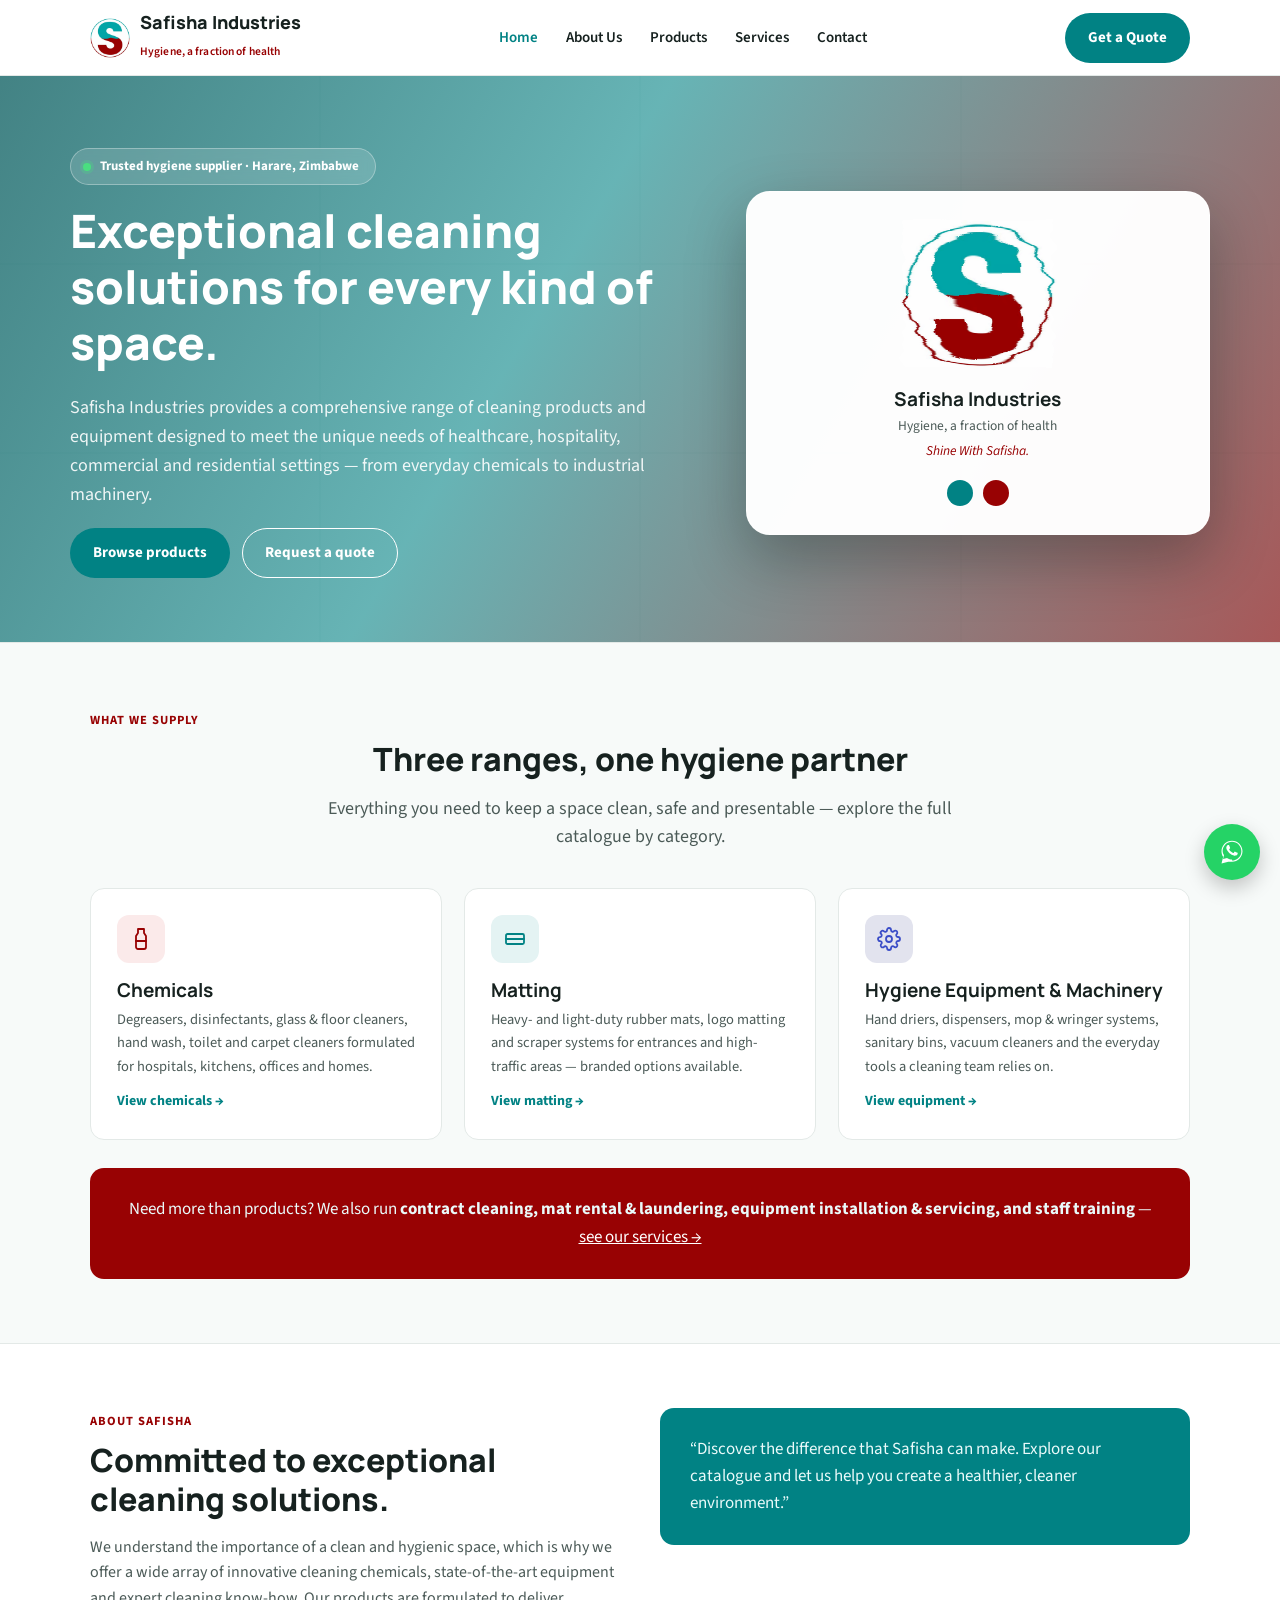
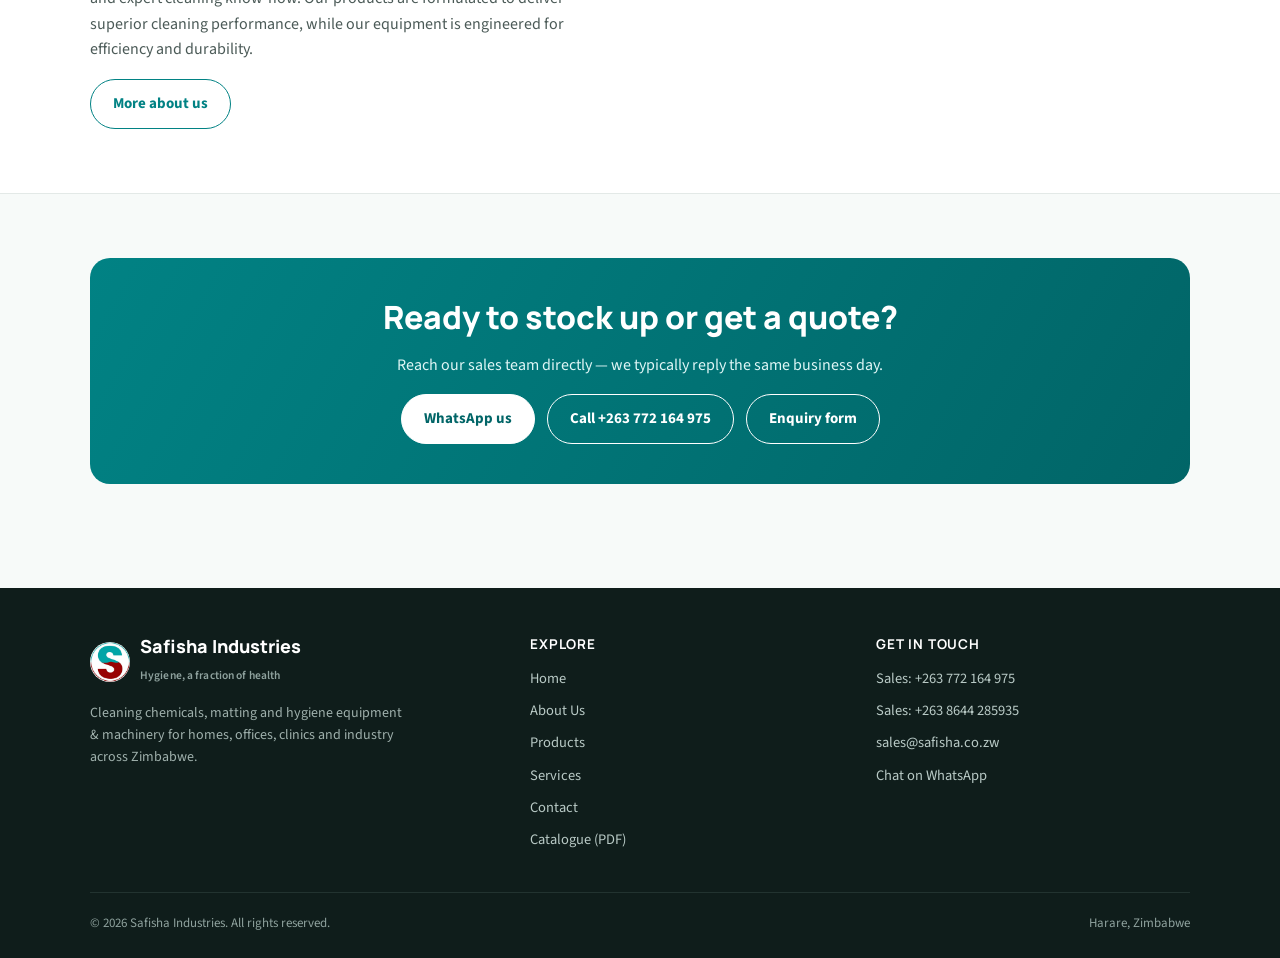
==== index.html @ 1ce9f166 "Add files via upload" ====
<!doctype html>
<html lang="en">
<head>
<meta charset="UTF-8">
<meta name="viewport" content="width=device-width, initial-scale=1">
<title>Home | Safisha Industries</title>
<meta name="description" content="Safisha Industries supplies cleaning chemicals, matting and hygiene equipment &amp; machinery to homes, offices, clinics and industry across Zimbabwe.">
<meta name="theme-color" content="#018284">
<link rel="icon" type="image/png" sizes="32x32" href="/assets/favicon-32.png">
<link rel="apple-touch-icon" href="/assets/favicon-180.png">
<link rel="preconnect" href="https://fonts.googleapis.com">
<link rel="preconnect" href="https://fonts.gstatic.com" crossorigin>
<link href="https://fonts.googleapis.com/css2?family=Manrope:wght@700;800&family=Source+Sans+3:wght@400;600;700&display=swap" rel="stylesheet">
<link rel="stylesheet" href="/css/styles.css">
<meta property="og:title" content="Safisha Industries — Hygiene, a fraction of health">
<meta property="og:description" content="Safisha Industries supplies cleaning chemicals, matting and hygiene equipment &amp; machinery to homes, offices, clinics and industry across Zimbabwe.">
<meta property="og:type" content="website">
<meta property="og:image" content="/assets/logo-original.png">
<script type="application/ld+json">
{
  "@context": "https://schema.org",
  "@type": "Organization",
  "name": "Safisha Industries",
  "description": "Cleaning chemicals, matting and hygiene equipment supplier in Zimbabwe.",
  "email": "sales@safisha.co.zw",
  "telephone": "+263 772 164 975",
  "slogan": "Hygiene, a fraction of health"
}
</script>
</head>
<body>

<header id="site-header">
  <div class="nav-wrap">
    <a href="/" class="brandmark" aria-label="Safisha Industries home">
      <img src="/assets/logo.png" alt="Safisha Industries logo">
      <span>
        <span class="name">Safisha Industries</span><br>
        <span class="tag">Hygiene, a fraction of health</span>
      </span>
    </a>
    <nav class="mainnav" aria-label="Primary">
      <a href="/" class=" active">Home</a>
      <a href="/about.html" class="">About Us</a>
      <a href="/products.html" class="">Products</a>
      <a href="/services.html" class="">Services</a>
      <a href="/contact.html" class="">Contact</a>
    </nav>
    <div class="nav-cta">
      <a class="btn primary" href="/contact.html">Get a Quote</a>
      <button class="menu-toggle" aria-label="Menu" aria-expanded="false">
        <svg viewBox="0 0 24 24" fill="none" stroke="currentColor" stroke-width="2" stroke-linecap="round"><path d="M3 6h18M3 12h18M3 18h18"/></svg>
      </button>
    </div>
  </div>
</header>

<section class="hero">
    <div class="hero-bg" aria-hidden="true">
          <div class="hero-bg-cell">
                  <span style="background-image:url('/assets/products/degreasing-detergent-concentrate.jpg'); animation-duration:45s; animation-delay:0s;"></span>
                  <span style="background-image:url('/assets/products/extra-duty-heavy-duty-rubber-mats.jpg'); animation-duration:45s; animation-delay:5s;"></span>
                  <span style="background-image:url('/assets/products/eco-budget-automatic-hand-drier.jpg'); animation-duration:45s; animation-delay:10s;"></span>
                  <span style="background-image:url('/assets/products/hand-wash-liquid.jpg'); animation-duration:45s; animation-delay:15s;"></span>
                  <span style="background-image:url('/assets/products/spectra-clean.jpg'); animation-duration:45s; animation-delay:20s;"></span>
                  <span style="background-image:url('/assets/products/wet-dry-vacuum-cleaner.jpg'); animation-duration:45s; animation-delay:25s;"></span>
                  <span style="background-image:url('/assets/products/bleach-solution.jpg'); animation-duration:45s; animation-delay:30s;"></span>
                  <span style="background-image:url('/assets/products/trio-scraper.jpg'); animation-duration:45s; animation-delay:35s;"></span>
                  <span style="background-image:url('/assets/products/wet-floor-signs.jpg'); animation-duration:45s; animation-delay:40s;"></span>
              </div>
          <div class="hero-bg-cell">
                  <span style="background-image:url('/assets/products/degreasing-detergent-concentrate.jpg'); animation-duration:45s; animation-delay:5s;"></span>
                  <span style="background-image:url('/assets/products/extra-duty-heavy-duty-rubber-mats.jpg'); animation-duration:45s; animation-delay:10s;"></span>
                  <span style="background-image:url('/assets/products/eco-budget-automatic-hand-drier.jpg'); animation-duration:45s; animation-delay:15s;"></span>
                  <span style="background-image:url('/assets/products/hand-wash-liquid.jpg'); animation-duration:45s; animation-delay:20s;"></span>
                  <span style="background-image:url('/assets/products/spectra-clean.jpg'); animation-duration:45s; animation-delay:25s;"></span>
                  <span style="background-image:url('/assets/products/wet-dry-vacuum-cleaner.jpg'); animation-duration:45s; animation-delay:30s;"></span>
                  <span style="background-image:url('/assets/products/bleach-solution.jpg'); animation-duration:45s; animation-delay:35s;"></span>
                  <span style="background-image:url('/assets/products/trio-scraper.jpg'); animation-duration:45s; animation-delay:40s;"></span>
                  <span style="background-image:url('/assets/products/wet-floor-signs.jpg'); animation-duration:45s; animation-delay:0s;"></span>
              </div>
          <div class="hero-bg-cell">
                  <span style="background-image:url('/assets/products/degreasing-detergent-concentrate.jpg'); animation-duration:45s; animation-delay:10s;"></span>
                  <span style="background-image:url('/assets/products/extra-duty-heavy-duty-rubber-mats.jpg'); animation-duration:45s; animation-delay:15s;"></span>
                  <span style="background-image:url('/assets/products/eco-budget-automatic-hand-drier.jpg'); animation-duration:45s; animation-delay:20s;"></span>
                  <span style="background-image:url('/assets/products/hand-wash-liquid.jpg'); animation-duration:45s; animation-delay:25s;"></span>
                  <span style="background-image:url('/assets/products/spectra-clean.jpg'); animation-duration:45s; animation-delay:30s;"></span>
                  <span style="background-image:url('/assets/products/wet-dry-vacuum-cleaner.jpg'); animation-duration:45s; animation-delay:35s;"></span>
                  <span style="background-image:url('/assets/products/bleach-solution.jpg'); animation-duration:45s; animation-delay:40s;"></span>
                  <span style="background-image:url('/assets/products/trio-scraper.jpg'); animation-duration:45s; animation-delay:0s;"></span>
                  <span style="background-image:url('/assets/products/wet-floor-signs.jpg'); animation-duration:45s; animation-delay:5s;"></span>
              </div>
          <div class="hero-bg-cell">
                  <span style="background-image:url('/assets/products/degreasing-detergent-concentrate.jpg'); animation-duration:45s; animation-delay:15s;"></span>
                  <span style="background-image:url('/assets/products/extra-duty-heavy-duty-rubber-mats.jpg'); animation-duration:45s; animation-delay:20s;"></span>
                  <span style="background-image:url('/assets/products/eco-budget-automatic-hand-drier.jpg'); animation-duration:45s; animation-delay:25s;"></span>
                  <span style="background-image:url('/assets/products/hand-wash-liquid.jpg'); animation-duration:45s; animation-delay:30s;"></span>
                  <span style="background-image:url('/assets/products/spectra-clean.jpg'); animation-duration:45s; animation-delay:35s;"></span>
                  <span style="background-image:url('/assets/products/wet-dry-vacuum-cleaner.jpg'); animation-duration:45s; animation-delay:40s;"></span>
                  <span style="background-image:url('/assets/products/bleach-solution.jpg'); animation-duration:45s; animation-delay:0s;"></span>
                  <span style="background-image:url('/assets/products/trio-scraper.jpg'); animation-duration:45s; animation-delay:5s;"></span>
                  <span style="background-image:url('/assets/products/wet-floor-signs.jpg'); animation-duration:45s; animation-delay:10s;"></span>
              </div>
          <div class="hero-bg-cell">
                  <span style="background-image:url('/assets/products/degreasing-detergent-concentrate.jpg'); animation-duration:45s; animation-delay:20s;"></span>
                  <span style="background-image:url('/assets/products/extra-duty-heavy-duty-rubber-mats.jpg'); animation-duration:45s; animation-delay:25s;"></span>
                  <span style="background-image:url('/assets/products/eco-budget-automatic-hand-drier.jpg'); animation-duration:45s; animation-delay:30s;"></span>
                  <span style="background-image:url('/assets/products/hand-wash-liquid.jpg'); animation-duration:45s; animation-delay:35s;"></span>
                  <span style="background-image:url('/assets/products/spectra-clean.jpg'); animation-duration:45s; animation-delay:40s;"></span>
                  <span style="background-image:url('/assets/products/wet-dry-vacuum-cleaner.jpg'); animation-duration:45s; animation-delay:0s;"></span>
                  <span style="background-image:url('/assets/products/bleach-solution.jpg'); animation-duration:45s; animation-delay:5s;"></span>
                  <span style="background-image:url('/assets/products/trio-scraper.jpg'); animation-duration:45s; animation-delay:10s;"></span>
                  <span style="background-image:url('/assets/products/wet-floor-signs.jpg'); animation-duration:45s; animation-delay:15s;"></span>
              </div>
          <div class="hero-bg-cell">
                  <span style="background-image:url('/assets/products/degreasing-detergent-concentrate.jpg'); animation-duration:45s; animation-delay:25s;"></span>
                  <span style="background-image:url('/assets/products/extra-duty-heavy-duty-rubber-mats.jpg'); animation-duration:45s; animation-delay:30s;"></span>
                  <span style="background-image:url('/assets/products/eco-budget-automatic-hand-drier.jpg'); animation-duration:45s; animation-delay:35s;"></span>
                  <span style="background-image:url('/assets/products/hand-wash-liquid.jpg'); animation-duration:45s; animation-delay:40s;"></span>
                  <span style="background-image:url('/assets/products/spectra-clean.jpg'); animation-duration:45s; animation-delay:0s;"></span>
                  <span style="background-image:url('/assets/products/wet-dry-vacuum-cleaner.jpg'); animation-duration:45s; animation-delay:5s;"></span>
                  <span style="background-image:url('/assets/products/bleach-solution.jpg'); animation-duration:45s; animation-delay:10s;"></span>
                  <span style="background-image:url('/assets/products/trio-scraper.jpg'); animation-duration:45s; animation-delay:15s;"></span>
                  <span style="background-image:url('/assets/products/wet-floor-signs.jpg'); animation-duration:45s; animation-delay:20s;"></span>
              </div>
          <div class="hero-bg-cell">
                  <span style="background-image:url('/assets/products/degreasing-detergent-concentrate.jpg'); animation-duration:45s; animation-delay:30s;"></span>
                  <span style="background-image:url('/assets/products/extra-duty-heavy-duty-rubber-mats.jpg'); animation-duration:45s; animation-delay:35s;"></span>
                  <span style="background-image:url('/assets/products/eco-budget-automatic-hand-drier.jpg'); animation-duration:45s; animation-delay:40s;"></span>
                  <span style="background-image:url('/assets/products/hand-wash-liquid.jpg'); animation-duration:45s; animation-delay:0s;"></span>
                  <span style="background-image:url('/assets/products/spectra-clean.jpg'); animation-duration:45s; animation-delay:5s;"></span>
                  <span style="background-image:url('/assets/products/wet-dry-vacuum-cleaner.jpg'); animation-duration:45s; animation-delay:10s;"></span>
                  <span style="background-image:url('/assets/products/bleach-solution.jpg'); animation-duration:45s; animation-delay:15s;"></span>
                  <span style="background-image:url('/assets/products/trio-scraper.jpg'); animation-duration:45s; animation-delay:20s;"></span>
                  <span style="background-image:url('/assets/products/wet-floor-signs.jpg'); animation-duration:45s; animation-delay:25s;"></span>
              </div>
          <div class="hero-bg-cell">
                  <span style="background-image:url('/assets/products/degreasing-detergent-concentrate.jpg'); animation-duration:45s; animation-delay:35s;"></span>
                  <span style="background-image:url('/assets/products/extra-duty-heavy-duty-rubber-mats.jpg'); animation-duration:45s; animation-delay:40s;"></span>
                  <span style="background-image:url('/assets/products/eco-budget-automatic-hand-drier.jpg'); animation-duration:45s; animation-delay:0s;"></span>
                  <span style="background-image:url('/assets/products/hand-wash-liquid.jpg'); animation-duration:45s; animation-delay:5s;"></span>
                  <span style="background-image:url('/assets/products/spectra-clean.jpg'); animation-duration:45s; animation-delay:10s;"></span>
                  <span style="background-image:url('/assets/products/wet-dry-vacuum-cleaner.jpg'); animation-duration:45s; animation-delay:15s;"></span>
                  <span style="background-image:url('/assets/products/bleach-solution.jpg'); animation-duration:45s; animation-delay:20s;"></span>
                  <span style="background-image:url('/assets/products/trio-scraper.jpg'); animation-duration:45s; animation-delay:25s;"></span>
                  <span style="background-image:url('/assets/products/wet-floor-signs.jpg'); animation-duration:45s; animation-delay:30s;"></span>
              </div>
          <div class="hero-bg-cell">
                  <span style="background-image:url('/assets/products/degreasing-detergent-concentrate.jpg'); animation-duration:45s; animation-delay:40s;"></span>
                  <span style="background-image:url('/assets/products/extra-duty-heavy-duty-rubber-mats.jpg'); animation-duration:45s; animation-delay:0s;"></span>
                  <span style="background-image:url('/assets/products/eco-budget-automatic-hand-drier.jpg'); animation-duration:45s; animation-delay:5s;"></span>
                  <span style="background-image:url('/assets/products/hand-wash-liquid.jpg'); animation-duration:45s; animation-delay:10s;"></span>
                  <span style="background-image:url('/assets/products/spectra-clean.jpg'); animation-duration:45s; animation-delay:15s;"></span>
                  <span style="background-image:url('/assets/products/wet-dry-vacuum-cleaner.jpg'); animation-duration:45s; animation-delay:20s;"></span>
                  <span style="background-image:url('/assets/products/bleach-solution.jpg'); animation-duration:45s; animation-delay:25s;"></span>
                  <span style="background-image:url('/assets/products/trio-scraper.jpg'); animation-duration:45s; animation-delay:30s;"></span>
                  <span style="background-image:url('/assets/products/wet-floor-signs.jpg'); animation-duration:45s; animation-delay:35s;"></span>
              </div>
          <div class="hero-bg-cell">
                  <span style="background-image:url('/assets/products/degreasing-detergent-concentrate.jpg'); animation-duration:45s; animation-delay:0s;"></span>
                  <span style="background-image:url('/assets/products/extra-duty-heavy-duty-rubber-mats.jpg'); animation-duration:45s; animation-delay:5s;"></span>
                  <span style="background-image:url('/assets/products/eco-budget-automatic-hand-drier.jpg'); animation-duration:45s; animation-delay:10s;"></span>
                  <span style="background-image:url('/assets/products/hand-wash-liquid.jpg'); animation-duration:45s; animation-delay:15s;"></span>
                  <span style="background-image:url('/assets/products/spectra-clean.jpg'); animation-duration:45s; animation-delay:20s;"></span>
                  <span style="background-image:url('/assets/products/wet-dry-vacuum-cleaner.jpg'); animation-duration:45s; animation-delay:25s;"></span>
                  <span style="background-image:url('/assets/products/bleach-solution.jpg'); animation-duration:45s; animation-delay:30s;"></span>
                  <span style="background-image:url('/assets/products/trio-scraper.jpg'); animation-duration:45s; animation-delay:35s;"></span>
                  <span style="background-image:url('/assets/products/wet-floor-signs.jpg'); animation-duration:45s; animation-delay:40s;"></span>
              </div>
          <div class="hero-bg-cell">
                  <span style="background-image:url('/assets/products/degreasing-detergent-concentrate.jpg'); animation-duration:45s; animation-delay:5s;"></span>
                  <span style="background-image:url('/assets/products/extra-duty-heavy-duty-rubber-mats.jpg'); animation-duration:45s; animation-delay:10s;"></span>
                  <span style="background-image:url('/assets/products/eco-budget-automatic-hand-drier.jpg'); animation-duration:45s; animation-delay:15s;"></span>
                  <span style="background-image:url('/assets/products/hand-wash-liquid.jpg'); animation-duration:45s; animation-delay:20s;"></span>
                  <span style="background-image:url('/assets/products/spectra-clean.jpg'); animation-duration:45s; animation-delay:25s;"></span>
                  <span style="background-image:url('/assets/products/wet-dry-vacuum-cleaner.jpg'); animation-duration:45s; animation-delay:30s;"></span>
                  <span style="background-image:url('/assets/products/bleach-solution.jpg'); animation-duration:45s; animation-delay:35s;"></span>
                  <span style="background-image:url('/assets/products/trio-scraper.jpg'); animation-duration:45s; animation-delay:40s;"></span>
                  <span style="background-image:url('/assets/products/wet-floor-signs.jpg'); animation-duration:45s; animation-delay:0s;"></span>
              </div>
          <div class="hero-bg-cell">
                  <span style="background-image:url('/assets/products/degreasing-detergent-concentrate.jpg'); animation-duration:45s; animation-delay:10s;"></span>
                  <span style="background-image:url('/assets/products/extra-duty-heavy-duty-rubber-mats.jpg'); animation-duration:45s; animation-delay:15s;"></span>
                  <span style="background-image:url('/assets/products/eco-budget-automatic-hand-drier.jpg'); animation-duration:45s; animation-delay:20s;"></span>
                  <span style="background-image:url('/assets/products/hand-wash-liquid.jpg'); animation-duration:45s; animation-delay:25s;"></span>
                  <span style="background-image:url('/assets/products/spectra-clean.jpg'); animation-duration:45s; animation-delay:30s;"></span>
                  <span style="background-image:url('/assets/products/wet-dry-vacuum-cleaner.jpg'); animation-duration:45s; animation-delay:35s;"></span>
                  <span style="background-image:url('/assets/products/bleach-solution.jpg'); animation-duration:45s; animation-delay:40s;"></span>
                  <span style="background-image:url('/assets/products/trio-scraper.jpg'); animation-duration:45s; animation-delay:0s;"></span>
                  <span style="background-image:url('/assets/products/wet-floor-signs.jpg'); animation-duration:45s; animation-delay:5s;"></span>
              </div>
      </div>
  <div class="container hero-grid">
    <div>
      <span class="hero-badge"><span class="dot" aria-hidden="true"></span>Trusted hygiene supplier &middot; Harare, Zimbabwe</span>
      <h1>Exceptional cleaning solutions for every kind of space.</h1>
      <p class="lede">
        Safisha Industries provides a comprehensive range of cleaning products and equipment designed
        to meet the unique needs of healthcare, hospitality, commercial and residential settings —
        from everyday chemicals to industrial machinery.
      </p>
      <div class="btn-row">
        <a class="btn primary" href="/products.html">Browse products</a>
        <a class="btn outline" href="/contact.html">Request a quote</a>
      </div>
    </div>
    <div class="hero-art">
      <!-- Hidden SVG filter that gives the logo a cloth-like ripple — the
           feTurbulence animates continuously, feDisplacementMap uses that
           noise to warp the image, so the S (and badge) gently wave like a
           flag rather than sitting static. -->
      <svg width="0" height="0" style="position:absolute;" aria-hidden="true" focusable="false">
        <filter id="wave-flag" x="-30%" y="-30%" width="160%" height="160%">
          <!-- Low x-frequency + higher, fixed y-frequency = a few broad
               horizontal bands rather than fine noise, which is what reads
               as cloth "flapping" instead of a shimmering texture. Only the
               x-frequency animates, so the bands stay the same tightness and
               just roll slowly across the badge like a real ripple. -->
          <feTurbulence id="wave-turb" type="fractalNoise" numOctaves="1" seed="7" baseFrequency="0.006 0.09" result="wave-noise">
            <animate id="wave-turb-anim" attributeName="baseFrequency" dur="4s" values="0.005 0.09;0.008 0.09;0.005 0.09" repeatCount="indefinite" calcMode="spline" keySplines="0.45 0 0.55 1;0.45 0 0.55 1" keyTimes="0;0.5;1" />
          </feTurbulence>
          <feDisplacementMap id="wave-disp" in="SourceGraphic" in2="wave-noise" scale="18" xChannelSelector="R" yChannelSelector="G" />
        </filter>
      </svg>
      <a href="/" aria-label="Safisha Industries home">
        <img src="/assets/logo-original.png" alt="Safisha Industries logo" class="hero-logo-wave">
      </a>
      <div>
        <h3 class="mt-0" style="margin-bottom:4px;">Safisha Industries</h3>
        <p class="mb-0 small">Hygiene, a fraction of health</p>
        <p class="mb-0 small hero-shine-tag">Shine With Safisha.</p>
      </div>
      <div class="swatch-row" aria-hidden="true">
        <span class="swatch" style="background:#018284"></span>
        <span class="swatch" style="background:#980203"></span>
      </div>
    </div>
  </div>
</section>

<section class="section">
  <div class="container">
    <div class="eyebrow center">What we supply</div>
    <h2 class="center">Three ranges, one hygiene partner</h2>
    <p class="lede center" style="margin:0 auto 36px;">
      Everything you need to keep a space clean, safe and presentable — explore the full
      catalogue by category.
    </p>
    <div class="grid cols-3">
      <div class="card">
        <div class="icon maroon">
          <svg viewBox="0 0 24 24" fill="none" stroke="currentColor" stroke-width="1.8" stroke-linecap="round" stroke-linejoin="round"><path d="M9 2h6v4l2 3v11a2 2 0 0 1-2 2H9a2 2 0 0 1-2-2V9l2-3z"/><path d="M7 14h10"/></svg>
        </div>
        <h3>Chemicals</h3>
        <p>Degreasers, disinfectants, glass &amp; floor cleaners, hand wash, toilet and carpet cleaners
          formulated for hospitals, kitchens, offices and homes.</p>
        <a class="card-link" href="/products.html#chemicals">View chemicals &rarr;</a>
      </div>
      <div class="card">
        <div class="icon">
          <svg viewBox="0 0 24 24" fill="none" stroke="currentColor" stroke-width="1.8" stroke-linecap="round" stroke-linejoin="round"><rect x="3" y="7" width="18" height="10" rx="1.5"/><path d="M3 12h18"/></svg>
        </div>
        <h3>Matting</h3>
        <p>Heavy- and light-duty rubber mats, logo matting and scraper systems for entrances and
          high-traffic areas — branded options available.</p>
        <a class="card-link" href="/products.html#matting">View matting &rarr;</a>
      </div>
      <div class="card">
        <div class="icon" style="background:#E2E3EE; color:#3A4CC7;">
          <svg viewBox="0 0 24 24" fill="none" stroke="currentColor" stroke-width="1.8" stroke-linecap="round" stroke-linejoin="round"><circle cx="12" cy="12" r="3"/><path d="M19.4 15a1.65 1.65 0 0 0 .33 1.82l.06.06a2 2 0 1 1-2.83 2.83l-.06-.06a1.65 1.65 0 0 0-1.82-.33 1.65 1.65 0 0 0-1 1.51V21a2 2 0 0 1-4 0v-.09A1.65 1.65 0 0 0 9 19.4a1.65 1.65 0 0 0-1.82.33l-.06.06a2 2 0 1 1-2.83-2.83l.06-.06a1.65 1.65 0 0 0 .33-1.82 1.65 1.65 0 0 0-1.51-1H3a2 2 0 0 1 0-4h.09A1.65 1.65 0 0 0 4.6 9a1.65 1.65 0 0 0-.33-1.82l-.06-.06a2 2 0 1 1 2.83-2.83l.06.06a1.65 1.65 0 0 0 1.82.33H9a1.65 1.65 0 0 0 1-1.51V3a2 2 0 0 1 4 0v.09a1.65 1.65 0 0 0 1 1.51 1.65 1.65 0 0 0 1.82-.33l.06-.06a2 2 0 1 1 2.83 2.83l-.06.06a1.65 1.65 0 0 0-.33 1.82V9a1.65 1.65 0 0 0 1.51 1H21a2 2 0 0 1 0 4h-.09a1.65 1.65 0 0 0-1.51 1z"/></svg>
        </div>
        <h3>Hygiene Equipment &amp; Machinery</h3>
        <p>Hand driers, dispensers, mop &amp; wringer systems, sanitary bins, vacuum cleaners and the
          everyday tools a cleaning team relies on.</p>
        <a class="card-link" href="/products.html#equipment">View equipment &rarr;</a>
      </div>
    </div>
    <div class="quote-strip" style="margin-top:28px; background:var(--maroon); text-align:center;">
      <p>Need more than products? We also run <strong>contract cleaning, mat rental &amp;
        laundering, equipment installation &amp; servicing, and staff training</strong> &mdash;
        <a href="/services.html" style="color:#fff; text-decoration:underline;">see our services &rarr;</a></p>
    </div>
  </div>
</section>

<section class="section alt">
  <div class="container about-block">
    <div>
      <div class="eyebrow">About Safisha</div>
      <h2>Committed to exceptional cleaning solutions.</h2>
      <p>
        We understand the importance of a clean and hygienic space, which is why we offer a wide
        array of innovative cleaning chemicals, state-of-the-art equipment and expert cleaning
        know-how. Our products are formulated to deliver superior cleaning performance, while our
        equipment is engineered for efficiency and durability.
      </p>
      <a class="btn outline" href="/about.html">More about us</a>
    </div>
    <div class="quote-strip">
      <p>&ldquo;Discover the difference that Safisha can make. Explore our catalogue and let us help
        you create a healthier, cleaner environment.&rdquo;</p>
    </div>
  </div>
</section>

<section class="section">
  <div class="container">
    <div class="cta-band">
      <h2>Ready to stock up or get a quote?</h2>
      <p>Reach our sales team directly — we typically reply the same business day.</p>
      <div class="btn-row">
        <a class="btn ghost" href="https://wa.me/263772164975" target="_blank" rel="noopener">WhatsApp us</a>
        <a class="btn outline" href="tel:+263772164975">Call +263 772 164 975</a>
        <a class="btn outline" href="/contact.html">Enquiry form</a>
      </div>
    </div>
  </div>
</section>

<footer id="site-footer">
  <div class="container">
    <div class="foot-grid">
      <div>
        <div class="brandmark" style="margin-bottom:14px;">
          <img src="/assets/logo.png" alt="Safisha Industries logo">
          <span>
            <span class="name">Safisha Industries</span><br>
            <span class="tag" style="color:#8FA29E;">Hygiene, a fraction of health</span>
          </span>
        </div>
        <p style="color:#9FB0AC; font-size:14px; max-width:320px;">
          Cleaning chemicals, matting and hygiene equipment &amp; machinery for homes, offices, clinics
          and industry across Zimbabwe.
        </p>
      </div>
      <div>
        <h4>Explore</h4>
        <ul>
          <li><a href="/">Home</a></li>
          <li><a href="/about.html">About Us</a></li>
          <li><a href="/products.html">Products</a></li>
          <li><a href="/services.html">Services</a></li>
          <li><a href="/contact.html">Contact</a></li>
          <li><a href="/assets/safisha-product-catalogue-2026.pdf" target="_blank" rel="noopener">Catalogue (PDF)</a></li>
        </ul>
      </div>
      <div>
        <h4>Get in touch</h4>
        <ul>
          <li><a href="tel:+263772164975">Sales: +263 772 164 975</a></li>
          <li><a href="tel:+2638644285935">Sales: +263 8644 285935</a></li>
          <li><a href="mailto:sales@safisha.co.zw">sales@safisha.co.zw</a></li>
          <li><a href="https://wa.me/263772164975" target="_blank" rel="noopener">Chat on WhatsApp</a></li>
        </ul>
      </div>
    </div>
    <div class="foot-bottom">
      <span>&copy; 2026 Safisha Industries. All rights reserved.</span>
      <span>Harare, Zimbabwe</span>
    </div>
  </div>
</footer>

<a class="wa-float" href="https://wa.me/263772164975" target="_blank" rel="noopener" aria-label="Chat on WhatsApp">
  <svg viewBox="0 0 32 32"><path d="M16.001 3C9.376 3 4 8.373 4 15c0 2.386.703 4.606 1.912 6.47L4 29l7.72-1.876A11.93 11.93 0 0 0 16.001 27C22.626 27 28 21.627 28 15S22.626 3 16.001 3zm0 21.7c-1.94 0-3.75-.54-5.297-1.48l-.38-.226-4.583 1.113 1.128-4.464-.246-.397A9.65 9.65 0 0 1 5.3 15c0-5.9 4.8-10.7 10.701-10.7 5.9 0 10.699 4.8 10.699 10.7s-4.8 10.7-10.699 10.7zm5.86-8.02c-.32-.16-1.9-.938-2.194-1.045-.294-.107-.508-.16-.722.16-.213.32-.828 1.045-1.015 1.26-.187.213-.374.24-.694.08-.32-.16-1.352-.499-2.575-1.593-.952-.85-1.595-1.9-1.782-2.22-.187-.32-.02-.494.14-.653.144-.144.32-.374.48-.56.16-.187.213-.32.32-.534.107-.213.053-.4-.027-.56-.08-.16-.722-1.744-.99-2.388-.26-.626-.526-.541-.722-.55l-.615-.011c-.213 0-.56.08-.854.4-.294.32-1.12 1.096-1.12 2.674 0 1.578 1.147 3.103 1.307 3.317.16.213 2.259 3.45 5.474 4.838.765.33 1.362.527 1.828.674.768.244 1.467.21 2.02.128.616-.092 1.9-.776 2.168-1.526.267-.75.267-1.393.187-1.526-.08-.134-.293-.213-.613-.373z"/></svg>
</a>

<script src="/js/main.js"></script>
</body>
</html>
---- css/styles.css ----
/* Safisha Industries — company website
   Brand: #018284 teal / #980203 maroon, Manrope (headings) + Source Sans 3 (body)
   Matches the palette already shipped in Safisha Business Hub (the invoicing app). */

:root{
  --teal:#018284;
  --teal-dark:#016567;
  --teal-soft:#E4F3F3;
  --maroon:#980203;
  --maroon-dark:#7A0102;
  --maroon-soft:#FBEAEA;
  --ink:#16211F;
  --ink-soft:#4B5A57;
  --line:#E3E9E7;
  --surface:#FFFFFF;
  --bg:#F7FAF9;
  --radius:14px;
  --shadow: 0 6px 24px rgba(22,33,31,0.08);
  --maxw:1140px;
}

*{ box-sizing:border-box; }
html{ scroll-behavior:smooth; }
body{
  margin:0;
  background:var(--bg);
  color:var(--ink);
  font-family:"Source Sans 3", ui-sans-serif, system-ui, -apple-system, sans-serif;
  font-size:16px;
  line-height:1.6;
  -webkit-font-smoothing:antialiased;
}
h1,h2,h3,h4{
  font-family:"Manrope", ui-sans-serif, system-ui, sans-serif;
  color:var(--ink);
  line-height:1.22;
  margin:0 0 0.5em;
}
h1{ font-size:clamp(30px,5vw,46px); font-weight:800; }
h2{ font-size:clamp(24px,3.4vw,32px); font-weight:800; }
h3{ font-size:19px; font-weight:700; }
p{ margin:0 0 1em; color:var(--ink-soft); }
a{ color:var(--teal); text-decoration:none; }
a:hover{ text-decoration:underline; }
img{ max-width:100%; display:block; }
ul{ margin:0; padding:0; list-style:none; }
.container{ max-width:var(--maxw); margin:0 auto; padding:0 20px; }
.section{ padding:64px 0; }
.section.tight{ padding:40px 0; }
.section.alt{ background:var(--surface); border-top:1px solid var(--line); border-bottom:1px solid var(--line); }
.eyebrow{
  display:inline-block; text-transform:uppercase; letter-spacing:.08em;
  font-size:12.5px; font-weight:700; color:var(--maroon); margin-bottom:10px;
}
.lede{ font-size:18px; max-width:640px; }
.center{ text-align:center; margin-left:auto; margin-right:auto; }

/* Buttons */
.btn{
  display:inline-flex; align-items:center; gap:8px;
  padding:12px 22px; border-radius:999px; font-weight:700; font-size:15px;
  border:1.5px solid transparent; cursor:pointer; white-space:nowrap;
}
.btn.primary{ background:var(--teal); color:#fff; }
.btn.primary:hover{ background:var(--teal-dark); text-decoration:none; }
.btn.outline{ background:transparent; border-color:var(--teal); color:var(--teal); }
.btn.outline:hover{ background:var(--teal-soft); text-decoration:none; }
.btn.maroon{ background:var(--maroon); color:#fff; }
.btn.maroon:hover{ background:var(--maroon-dark); text-decoration:none; }
.btn.ghost{ background:#fff; border-color:var(--line); color:var(--ink); }
.btn.ghost:hover{ background:var(--bg); text-decoration:none; }
.btn-row{ display:flex; flex-wrap:wrap; gap:12px; }

/* Header / nav */
header#site-header{
  position:sticky; top:0; z-index:50;
  background:rgba(255,255,255,0.92);
  -webkit-backdrop-filter:saturate(180%) blur(8px);
  backdrop-filter:saturate(180%) blur(8px);
  border-bottom:1px solid var(--line);
}
/* backdrop-filter on an ancestor creates a new containing block for
   position:fixed descendants, which would trap the fixed mobile nav panel
   below inside the (short) header instead of letting it cover the viewport.
   Drop it below the breakpoint where that panel is used. */
@media (max-width:860px){
  header#site-header{ -webkit-backdrop-filter:none; backdrop-filter:none; background:#fff; }
}
.nav-wrap{ display:flex; align-items:center; justify-content:space-between; padding:12px 20px; max-width:var(--maxw); margin:0 auto; }
.brandmark{ display:flex; align-items:center; gap:10px; }
.brandmark img{ width:40px; height:40px; border-radius:50%; }
.brandmark .name{ font-family:"Manrope",sans-serif; font-weight:800; font-size:18px; line-height:1.1; color:var(--ink); }
.brandmark .tag{ font-size:11.5px; color:var(--maroon); font-weight:600; letter-spacing:.01em; }
nav.mainnav{ display:flex; align-items:center; gap:28px; }
nav.mainnav a{ color:var(--ink); font-weight:600; font-size:15px; }
nav.mainnav a.active{ color:var(--teal); }
nav.mainnav a:hover{ color:var(--teal); text-decoration:none; }
.nav-cta{ display:flex; align-items:center; gap:10px; }
.menu-toggle{
  display:none; background:none; border:1.5px solid var(--line); border-radius:10px;
  width:42px; height:42px; align-items:center; justify-content:center; cursor:pointer;
}
.menu-toggle svg{ width:20px; height:20px; }

@media (max-width:860px){
  nav.mainnav{
    position:fixed; inset:64px 0 0 0; background:#fff; flex-direction:column;
    align-items:flex-start; padding:22px 24px; gap:4px; transform:translateX(100%);
    transition:transform .22s ease; overflow-y:auto;
  }
  nav.mainnav.open{ transform:translateX(0); }
  nav.mainnav a{ padding:12px 0; width:100%; border-bottom:1px solid var(--line); font-size:16px; }
  .nav-cta .btn span.long{ display:none; }
  .menu-toggle{ display:flex; }
}
@media (max-width:480px){
  .nav-wrap{ padding:10px 14px; }
  .brandmark .tag{ display:none; }
  .brandmark .name{ font-size:15.5px; }
  .brandmark img{ width:34px; height:34px; }
  .nav-cta .btn{ padding:9px 14px; font-size:13.5px; }
}

/* Hero — a slow-rotating collage of product photos (clustered across all
   three catalogue categories) behind a brand-colour gradient, the same
   technique as the category banners on the Products page, scaled up.
   Inspired by nemchem.co.zm's full-bleed rotating hero. */
.hero{
  position:relative; overflow:hidden; isolation:isolate; color:#fff;
  border-bottom:1px solid var(--line);
}
/* A fixed 4x3 (3x4 on mobile) mosaic grid, always fully tiled regardless of
   viewport size. Each tile shows its product photo whole — background-size:
   contain, not cover — so nothing gets cropped into an unrecognisable zoomed
   sliver; a white tile background matches the photos' own white backdrops so
   the letterboxing is invisible. */
.hero-bg{
  position:absolute; inset:0; z-index:-2;
  display:grid; grid-template-columns:repeat(4,1fr); grid-template-rows:repeat(3,1fr);
  gap:2px; background:rgba(255,255,255,0.1);
}
@media (max-width:900px){
  .hero-bg{ grid-template-columns:repeat(3,1fr); grid-template-rows:repeat(4,1fr); }
}
.hero-bg-cell{ position:relative; overflow:hidden; background:#fff; }
.hero-bg-cell span{
  position:absolute; inset:0; background-size:contain; background-position:center; background-repeat:no-repeat;
  opacity:0; animation-name:hero-rotate; animation-timing-function:ease-in-out; animation-iteration-count:infinite;
}
.hero::before{
  content:""; position:absolute; inset:0; z-index:-1;
  background:linear-gradient(120deg, rgba(1,87,89,0.74) 0%, rgba(1,130,132,0.6) 42%, rgba(122,1,2,0.66) 100%);
}
@keyframes hero-rotate{
  0%{ opacity:0; } 4%{ opacity:1; } 24%{ opacity:1; } 30%{ opacity:0; } 100%{ opacity:0; }
}
@media (prefers-reduced-motion: reduce){
  .hero-bg-cell span{ animation:none; opacity:0; }
  .hero-bg-cell span:first-child{ opacity:1; }
}

.hero-grid{ display:grid; grid-template-columns:1.15fr 0.85fr; gap:48px; align-items:center; padding:72px 0 64px; position:relative; z-index:1; }
@media (max-width:900px){ .hero-grid{ grid-template-columns:1fr; padding:44px 0 36px; } }
.hero h1{ color:#fff; }
.hero .lede{ color:rgba(255,255,255,0.9); }
.hero .btn.outline{ border-color:#fff; color:#fff; }
.hero .btn.outline:hover{ background:rgba(255,255,255,0.14); }

.hero-badge{
  display:inline-flex; align-items:center; gap:9px; background:rgba(255,255,255,0.14); color:#fff;
  font-weight:700; font-size:13px; padding:7px 16px 7px 12px; border-radius:999px; margin-bottom:18px;
  border:1px solid rgba(255,255,255,0.32); -webkit-backdrop-filter:blur(6px); backdrop-filter:blur(6px);
}
.hero-badge .dot{ width:8px; height:8px; border-radius:50%; background:#4ADE80; flex-shrink:0; box-shadow:0 0 0 3px rgba(74,222,128,0.25); }
.hero-art{
  background:rgba(255,255,255,0.98); border:1px solid rgba(255,255,255,0.6); border-radius:24px; padding:28px;
  box-shadow:0 24px 60px rgba(8,20,18,0.3); display:flex; flex-direction:column; align-items:center; gap:18px; text-align:center;
}
/* Fluid size instead of a fixed 150px — shrinks on narrow windows, caps out
   on wide ones. js/main.js watches this element's rendered size and re-tunes
   the ripple filter below to match, so the wave stays proportional at any size. */
.hero-art img{ width:clamp(92px, 15vw, 150px); height:auto; aspect-ratio:1/1; }
.hero-art .swatch-row{ display:flex; gap:10px; }
.hero-art .swatch{ width:26px; height:26px; border-radius:50%; }

/* Waving logo — the SVG filter (defined inline next to the image) supplies
   the cloth-like ripple; this adds a slow, gentle sway on top so the whole
   badge reads as a flag moving in the breeze, not just a rippling texture. */
.hero-logo-wave{
  filter:url(#wave-flag);
  animation:flag-sway 4s ease-in-out infinite;
  transform-origin:38% 50%;
}
@keyframes flag-sway{
  0%   { transform:skewY(0deg)    rotate(0deg)    scaleY(1); }
  12.5%{ transform:skewY(1.6deg)  rotate(0.8deg)  scaleY(1.01); }
  25%  { transform:skewY(2.8deg)  rotate(1.4deg)  scaleY(1.02); }
  37.5%{ transform:skewY(1.6deg)  rotate(0.8deg)  scaleY(1.01); }
  50%  { transform:skewY(0deg)    rotate(0deg)    scaleY(1); }
  62.5%{ transform:skewY(-1.6deg) rotate(-0.8deg) scaleY(0.99); }
  75%  { transform:skewY(-2.8deg) rotate(-1.4deg) scaleY(0.98); }
  87.5%{ transform:skewY(-1.6deg) rotate(-0.8deg) scaleY(0.99); }
  100% { transform:skewY(0deg)    rotate(0deg)    scaleY(1); }
}
@media (prefers-reduced-motion: reduce){
  .hero-logo-wave{ animation:none; filter:none; }
}

.hero-shine-tag{
  font-style:italic;
  color:var(--maroon);
  margin-top:4px;
}

/* Cards */
.grid{ display:grid; gap:22px; }
.grid.cols-3{ grid-template-columns:repeat(3,1fr); }
.grid.cols-2{ grid-template-columns:repeat(2,1fr); }
@media (max-width:860px){ .grid.cols-3, .grid.cols-2{ grid-template-columns:1fr; } }

.card{
  background:var(--surface); border:1px solid var(--line); border-radius:var(--radius);
  padding:26px; transition:box-shadow .15s ease, transform .15s ease;
}
.card:hover{ box-shadow:var(--shadow); transform:translateY(-2px); }
.card .icon{
  width:48px; height:48px; border-radius:12px; display:flex; align-items:center; justify-content:center;
  margin-bottom:16px; background:var(--teal-soft); color:var(--teal);
}
.card .icon.maroon{ background:var(--maroon-soft); color:var(--maroon); }
.card .icon svg{ width:24px; height:24px; }
.card h3{ margin-bottom:6px; }
.card p{ font-size:14.5px; margin-bottom:0; }
.card a.card-link{ font-weight:700; font-size:14px; display:inline-block; margin-top:12px; }

/* Product cards (smaller, denser grid) */
.product-grid{ display:grid; grid-template-columns:repeat(3,1fr); gap:16px; }
@media (max-width:900px){ .product-grid{ grid-template-columns:repeat(2,1fr); } }
@media (max-width:560px){ .product-grid{ grid-template-columns:1fr; } }
.product-card{
  background:var(--surface); border:1px solid var(--line); border-radius:12px; padding:18px;
  transition:box-shadow .15s ease, transform .15s ease;
}
.product-card:hover{ box-shadow:var(--shadow); transform:translateY(-2px); }
.product-img-wrap{
  margin:-18px -18px 14px; border-radius:12px 12px 0 0; overflow:hidden;
  background:#fff; aspect-ratio:4/3; display:flex; align-items:center; justify-content:center;
  border-bottom:1px solid var(--line);
}
.product-img{ width:100%; height:100%; object-fit:contain; object-position:center; padding:8px; }
.product-card h4{
  font-family:"Manrope",sans-serif; font-weight:800; font-size:14.5px; letter-spacing:.01em;
  color:var(--teal-dark); text-transform:uppercase; margin:0 0 8px;
}
.product-card p{ font-size:13.6px; margin:0; color:var(--ink-soft); }
.product-card .spec{ margin-top:10px; font-size:12.3px; color:#7c8b87; border-top:1px dashed var(--line); padding-top:8px; }
.product-card[hidden]{ display:none; }

/* Product search */
.product-search-wrap{ margin:24px 0 4px; }
.product-search{
  display:flex; align-items:center; gap:10px; background:#fff; border:1.5px solid var(--line);
  border-radius:999px; padding:12px 18px; max-width:560px; box-shadow:var(--shadow);
}
.product-search svg{ width:19px; height:19px; color:var(--ink-soft); flex-shrink:0; }
.product-search input{
  border:none; outline:none; font-family:inherit; font-size:15px; width:100%; background:transparent; color:var(--ink);
}
.product-search input::placeholder{ color:#9aa8a4; }
.search-help{ font-size:13.5px; color:var(--ink-soft); margin:10px 0 0; }
.search-help a{ font-weight:700; }
.search-empty{
  font-size:14px; background:var(--maroon-soft); color:var(--maroon-dark); border-radius:10px;
  padding:14px 16px; margin:14px 0 0; max-width:560px;
}
.search-empty a{ font-weight:700; color:var(--maroon-dark); text-decoration:underline; }
.cat-block[hidden]{ display:none; }

/* Category rotating banners — a slow crossfade of that category's own
   product photos behind a brand-colour tint, so each catalogue section
   opens with a glimpse of what's inside before the grid of cards. */
.cat-banner{
  position:relative; border-radius:16px; overflow:hidden; margin-bottom:20px;
  min-height:128px; display:flex; align-items:flex-end;
}
.cat-banner-bg{ position:absolute; inset:0; }
.cat-banner-bg span{
  position:absolute; inset:0; background-size:cover; background-position:center;
  opacity:0; animation-name:cat-rotate; animation-timing-function:ease-in-out; animation-iteration-count:infinite;
}
.cat-banner::after{ content:""; position:absolute; inset:0; }
.cat-banner.chemicals::after{ background:linear-gradient(0deg, rgba(152,2,3,0.90) 0%, rgba(152,2,3,0.45) 65%, rgba(152,2,3,0.25) 100%); }
.cat-banner.matting::after{ background:linear-gradient(0deg, rgba(1,130,132,0.90) 0%, rgba(1,130,132,0.45) 65%, rgba(1,130,132,0.25) 100%); }
.cat-banner.equipment::after{ background:linear-gradient(0deg, rgba(58,76,199,0.90) 0%, rgba(58,76,199,0.45) 65%, rgba(58,76,199,0.25) 100%); }
.cat-banner-inner{
  position:relative; z-index:2; padding:18px 22px; display:flex; align-items:baseline;
  justify-content:space-between; width:100%; flex-wrap:wrap; gap:10px;
}
.cat-banner-inner .cat-band{ background:transparent; padding:0; font-size:21px; letter-spacing:.02em; }
.cat-banner-inner .count{ font-size:13.5px; color:#fff; opacity:0.92; font-weight:600; }
@keyframes cat-rotate{
  0%{ opacity:0; }
  6%{ opacity:1; }
  34%{ opacity:1; }
  42%{ opacity:0; }
  100%{ opacity:0; }
}
@media (prefers-reduced-motion: reduce){
  .cat-banner-bg span{ animation:none; opacity:0; }
  .cat-banner-bg span:first-child{ opacity:1; }
}

.cat-block{ padding-top:26px; }
.cat-head{ display:flex; align-items:baseline; justify-content:space-between; gap:16px; flex-wrap:wrap; margin-bottom:18px; }
.cat-head .count{ font-size:13.5px; color:var(--ink-soft); }
.cat-band{
  display:inline-block; padding:6px 16px; border-radius:8px; color:#fff; font-family:"Manrope",sans-serif;
  font-weight:800; font-size:14px; letter-spacing:.03em; text-transform:uppercase;
}
.cat-band.chemicals{ background:var(--maroon); }
.cat-band.matting{ background:var(--teal); }
.cat-band.equipment{ background:#3A4CC7; }

/* Category quick-nav (tabs) */
.cat-tabs{ display:flex; gap:10px; flex-wrap:wrap; margin:26px 0 6px; position:sticky; top:66px; z-index:20; background:var(--bg); padding:10px 0; }
.cat-tabs a{
  background:#fff; border:1.5px solid var(--line); border-radius:999px; padding:8px 16px;
  font-weight:700; font-size:14px; color:var(--ink);
}
.cat-tabs a:hover{ border-color:var(--teal); color:var(--teal); text-decoration:none; }

/* About */
.about-block{ display:grid; grid-template-columns:1fr 1fr; gap:40px; align-items:start; }
@media (max-width:860px){ .about-block{ grid-template-columns:1fr; } }
.quote-strip{
  background:var(--teal); color:#fff; border-radius:var(--radius); padding:28px 30px;
}
.quote-strip p{ color:#EAFAFA; font-size:17px; margin:0; }
.quote-strip b{ color:#fff; }

/* Contact */
.contact-grid{ display:grid; grid-template-columns:0.9fr 1.1fr; gap:36px; align-items:start; }
@media (max-width:860px){ .contact-grid{ grid-template-columns:1fr; } }
.contact-card{ background:var(--surface); border:1px solid var(--line); border-radius:var(--radius); padding:26px; }
.contact-row{ display:flex; align-items:flex-start; gap:14px; padding:14px 0; border-bottom:1px solid var(--line); }
.contact-row:last-child{ border-bottom:none; }
.contact-row .icon{ width:38px; height:38px; border-radius:10px; background:var(--teal-soft); color:var(--teal); display:flex; align-items:center; justify-content:center; flex-shrink:0; }
.contact-row .icon svg{ width:19px; height:19px; }
.contact-row .label{ font-size:12.5px; text-transform:uppercase; letter-spacing:.05em; color:#7c8b87; font-weight:700; margin-bottom:2px; }
.contact-row .value{ font-weight:700; font-size:15.5px; }
.contact-row .value a{ color:var(--ink); }
.contact-row .value a:hover{ color:var(--teal); }

form.enquiry{ display:grid; gap:14px; }
form.enquiry label{ font-size:13.5px; font-weight:700; margin-bottom:6px; display:block; }
form.enquiry input, form.enquiry select, form.enquiry textarea{
  width:100%; padding:11px 13px; border-radius:10px; border:1.5px solid var(--line);
  font-family:inherit; font-size:15px; background:#fff; color:var(--ink);
}
form.enquiry input:focus, form.enquiry select:focus, form.enquiry textarea:focus{
  outline:none; border-color:var(--teal); box-shadow:0 0 0 3px var(--teal-soft);
}
form.enquiry textarea{ min-height:120px; resize:vertical; }
.form-row-2{ display:grid; grid-template-columns:1fr 1fr; gap:14px; }
@media (max-width:560px){ .form-row-2{ grid-template-columns:1fr; } }
.form-note{ font-size:12.5px; color:#7c8b87; margin-top:2px; }
.form-status{ font-size:14px; font-weight:700; padding:10px 14px; border-radius:10px; display:none; }
.form-status.show{ display:block; }
.form-status.ok{ background:#E4F3E9; color:#1D7A3E; }
.form-status.err{ background:var(--maroon-soft); color:var(--maroon); }

/* CTA band */
.cta-band{
  background:linear-gradient(120deg, var(--teal) 0%, var(--teal-dark) 100%);
  color:#fff; border-radius:20px; padding:40px; text-align:center;
}
.cta-band h2{ color:#fff; }
.cta-band p{ color:#DFF6F6; }
.cta-band .btn-row{ justify-content:center; }
.cta-band .btn.ghost{ background:#fff; color:var(--teal-dark); border-color:#fff; }
.cta-band .btn.outline{ border-color:#fff; color:#fff; }
.cta-band .btn.outline:hover{ background:rgba(255,255,255,0.12); }

/* Footer */
footer#site-footer{ background:#0F1D1B; color:#CBD8D5; padding:48px 0 24px; margin-top:40px; }
footer .foot-grid{ display:grid; grid-template-columns:1.3fr 1fr 1fr; gap:32px; }
@media (max-width:760px){ footer .foot-grid{ grid-template-columns:1fr; } }
footer .brandmark .name{ color:#fff; }
footer h4{ color:#fff; font-size:13.5px; text-transform:uppercase; letter-spacing:.06em; margin-bottom:14px; }
footer a{ color:#B9CAC6; }
footer a:hover{ color:#fff; }
footer li{ margin-bottom:9px; font-size:14.5px; }
.foot-bottom{ border-top:1px solid #223330; margin-top:32px; padding-top:20px; display:flex; justify-content:space-between; flex-wrap:wrap; gap:10px; font-size:13px; color:#8FA29E; }

/* WhatsApp floating button */
.wa-float{
  position:fixed; right:20px; bottom:20px; z-index:60; width:56px; height:56px; border-radius:50%;
  background:#25D366; display:flex; align-items:center; justify-content:center; box-shadow:0 8px 20px rgba(0,0,0,0.22);
}
.wa-float svg{ width:28px; height:28px; fill:#fff; }
.wa-float:hover{ transform:scale(1.06); }

/* Utility */
.mt-0{ margin-top:0; } .mb-0{ margin-bottom:0; }
.muted{ color:var(--ink-soft); }
.small{ font-size:13.5px; }
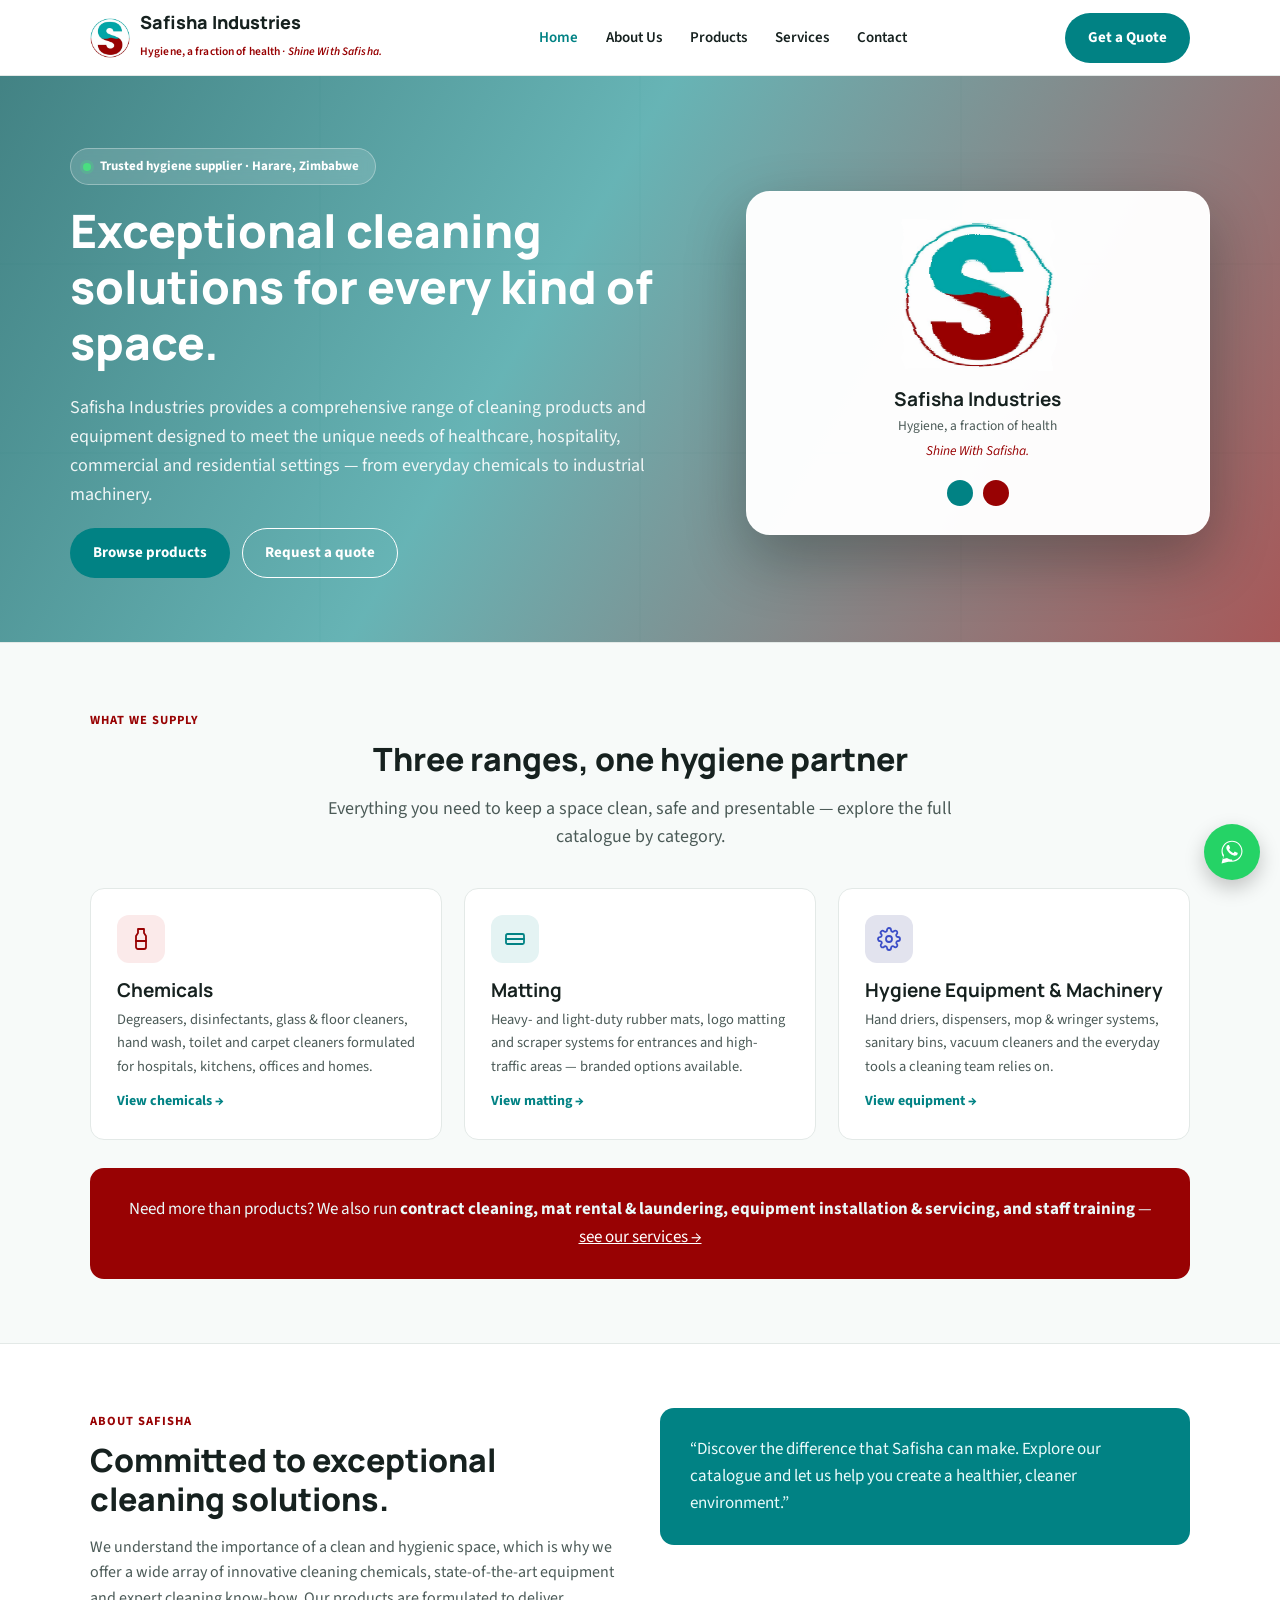
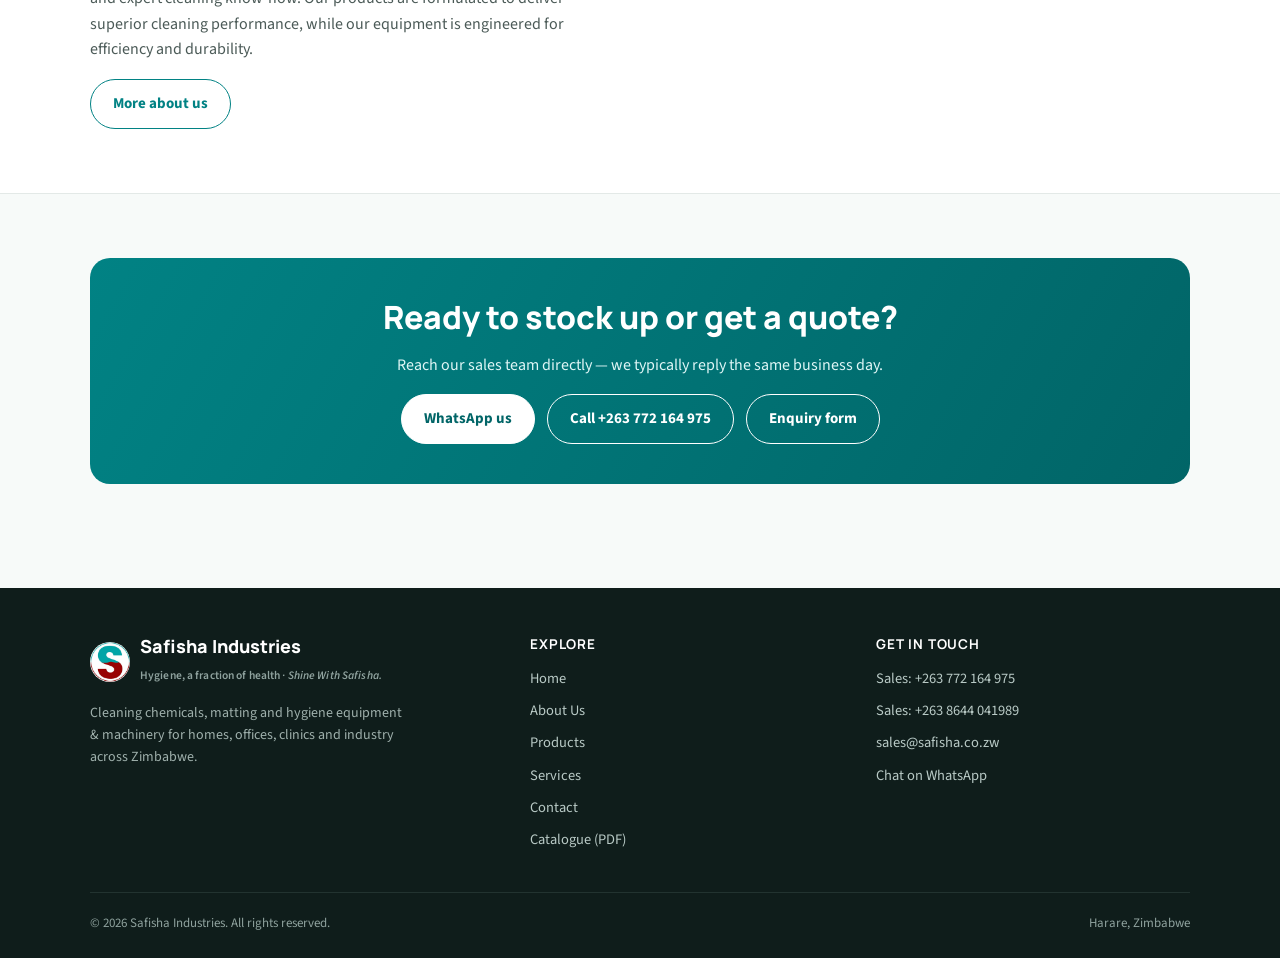
==== commit 59456d74: "Fix product image sizing, WhatsApp button position, sitewide tagline, wave animation, Africom number" ====
--- a/index.html
+++ b/index.html
@@ -12,19 +12,31 @@
 <link rel="preconnect" href="https://fonts.gstatic.com" crossorigin>
 <link href="https://fonts.googleapis.com/css2?family=Manrope:wght@700;800&family=Source+Sans+3:wght@400;600;700&display=swap" rel="stylesheet">
 <link rel="stylesheet" href="/css/styles.css">
+<link rel="canonical" href="https://safishazim.com/">
 <meta property="og:title" content="Safisha Industries — Hygiene, a fraction of health">
 <meta property="og:description" content="Safisha Industries supplies cleaning chemicals, matting and hygiene equipment &amp; machinery to homes, offices, clinics and industry across Zimbabwe.">
 <meta property="og:type" content="website">
-<meta property="og:image" content="/assets/logo-original.png">
+<meta property="og:url" content="https://safishazim.com/">
+<meta property="og:image" content="https://safishazim.com/assets/logo-original.png">
 <script type="application/ld+json">
 {
   "@context": "https://schema.org",
-  "@type": "Organization",
+  "@type": "LocalBusiness",
+  "@id": "https://safishazim.com/#organization",
   "name": "Safisha Industries",
+  "alternateName": "Safisha Industries Pvt Ltd",
   "description": "Cleaning chemicals, matting and hygiene equipment supplier in Zimbabwe.",
+  "url": "https://safishazim.com/",
+  "logo": "https://safishazim.com/assets/logo.png",
+  "image": "https://safishazim.com/assets/logo-original.png",
   "email": "sales@safisha.co.zw",
   "telephone": "+263 772 164 975",
-  "slogan": "Hygiene, a fraction of health"
+  "slogan": "Hygiene, a fraction of health",
+  "address": {
+    "@type": "PostalAddress",
+    "addressLocality": "Harare",
+    "addressCountry": "ZW"
+  }
 }
 </script>
 </head>
@@ -36,7 +48,7 @@
       <img src="/assets/logo.png" alt="Safisha Industries logo">
       <span>
         <span class="name">Safisha Industries</span><br>
-        <span class="tag">Hygiene, a fraction of health</span>
+        <span class="tag">Hygiene, a fraction of health <em class="shine-inline">&middot; Shine With Safisha.</em></span>
       </span>
     </a>
     <nav class="mainnav" aria-label="Primary">
@@ -205,21 +217,26 @@
       </div>
     </div>
     <div class="hero-art">
-      <!-- Hidden SVG filter that gives the logo a cloth-like ripple — the
-           feTurbulence animates continuously, feDisplacementMap uses that
-           noise to warp the image, so the S (and badge) gently wave like a
-           flag rather than sitting static. -->
+      <!-- Hidden SVG filter that gives the logo a cloth-like ripple. The
+           feDisplacementMap warps the image using a noise field, so the S
+           (and badge) gently wave like a flag rather than sitting static.
+
+           Earlier version animated feTurbulence's own baseFrequency, which
+           re-generates the ENTIRE noise field every frame — the pattern
+           doesn't travel, it gets re-randomized, which reads as shimmer/
+           static rather than a wave. Fix: generate the noise field once
+           (feTurbulence is static below, no <animate> on it) and instead
+           animate a feOffset downstream, sliding that same fixed pattern
+           sideways. Same pixels, just moving — a real traveling ripple,
+           and a low x-frequency keeps the bands large and even rather than
+           fine/fuzzy. -->
       <svg width="0" height="0" style="position:absolute;" aria-hidden="true" focusable="false">
         <filter id="wave-flag" x="-30%" y="-30%" width="160%" height="160%">
-          <!-- Low x-frequency + higher, fixed y-frequency = a few broad
-               horizontal bands rather than fine noise, which is what reads
-               as cloth "flapping" instead of a shimmering texture. Only the
-               x-frequency animates, so the bands stay the same tightness and
-               just roll slowly across the badge like a real ripple. -->
-          <feTurbulence id="wave-turb" type="fractalNoise" numOctaves="1" seed="7" baseFrequency="0.006 0.09" result="wave-noise">
-            <animate id="wave-turb-anim" attributeName="baseFrequency" dur="4s" values="0.005 0.09;0.008 0.09;0.005 0.09" repeatCount="indefinite" calcMode="spline" keySplines="0.45 0 0.55 1;0.45 0 0.55 1" keyTimes="0;0.5;1" />
-          </feTurbulence>
-          <feDisplacementMap id="wave-disp" in="SourceGraphic" in2="wave-noise" scale="18" xChannelSelector="R" yChannelSelector="G" />
+          <feTurbulence id="wave-turb" type="fractalNoise" numOctaves="2" seed="7" baseFrequency="0.006 0.045" result="wave-noise" />
+          <feOffset id="wave-offset" in="wave-noise" dx="0" dy="0" result="wave-noise-shifted">
+            <animate id="wave-offset-anim" attributeName="dx" dur="7s" values="-32;32;-32" repeatCount="indefinite" calcMode="spline" keySplines="0.45 0 0.55 1;0.45 0 0.55 1" keyTimes="0;0.5;1" />
+          </feOffset>
+          <feDisplacementMap id="wave-disp" in="SourceGraphic" in2="wave-noise-shifted" scale="16" xChannelSelector="R" yChannelSelector="G" />
         </filter>
       </svg>
       <a href="/" aria-label="Safisha Industries home">
@@ -325,7 +342,7 @@
           <img src="/assets/logo.png" alt="Safisha Industries logo">
           <span>
             <span class="name">Safisha Industries</span><br>
-            <span class="tag" style="color:#8FA29E;">Hygiene, a fraction of health</span>
+            <span class="tag" style="color:#8FA29E;">Hygiene, a fraction of health <em class="shine-inline">&middot; Shine With Safisha.</em></span>
           </span>
         </div>
         <p style="color:#9FB0AC; font-size:14px; max-width:320px;">
@@ -348,7 +365,7 @@
         <h4>Get in touch</h4>
         <ul>
           <li><a href="tel:+263772164975">Sales: +263 772 164 975</a></li>
-          <li><a href="tel:+2638644285935">Sales: +263 8644 285935</a></li>
+          <li><a href="tel:+2638644041989">Sales: +263 8644 041989</a></li>
           <li><a href="mailto:sales@safisha.co.zw">sales@safisha.co.zw</a></li>
           <li><a href="https://wa.me/263772164975" target="_blank" rel="noopener">Chat on WhatsApp</a></li>
         </ul>
--- a/css/styles.css
+++ b/css/styles.css
@@ -182,6 +182,17 @@
 .hero-art img{ width:clamp(92px, 15vw, 150px); height:auto; aspect-ratio:1/1; }
 .hero-art .swatch-row{ display:flex; gap:10px; }
 .hero-art .swatch{ width:26px; height:26px; border-radius:50%; }
+/* Below 900px, .hero-grid drops to a single column, so .hero-art stretches
+   to the full container width and the desktop "small side badge" reads as
+   an oversized, disconnected panel instead. Cap it back to a compact,
+   centered card and shrink the logo/text to match. */
+@media (max-width:900px){
+  .hero-art{ max-width:280px; margin:0 auto; padding:20px; gap:12px; border-radius:20px; }
+  .hero-art img{ width:clamp(64px, 18vw, 96px); }
+  .hero-art h3{ font-size:1.05rem; margin-bottom:2px !important; }
+  .hero-art .small{ font-size:12.5px; }
+  .hero-art .swatch{ width:20px; height:20px; }
+}
 
 /* Waving logo — the SVG filter (defined inline next to the image) supplies
    the cloth-like ripple; this adds a slow, gentle sway on top so the whole
